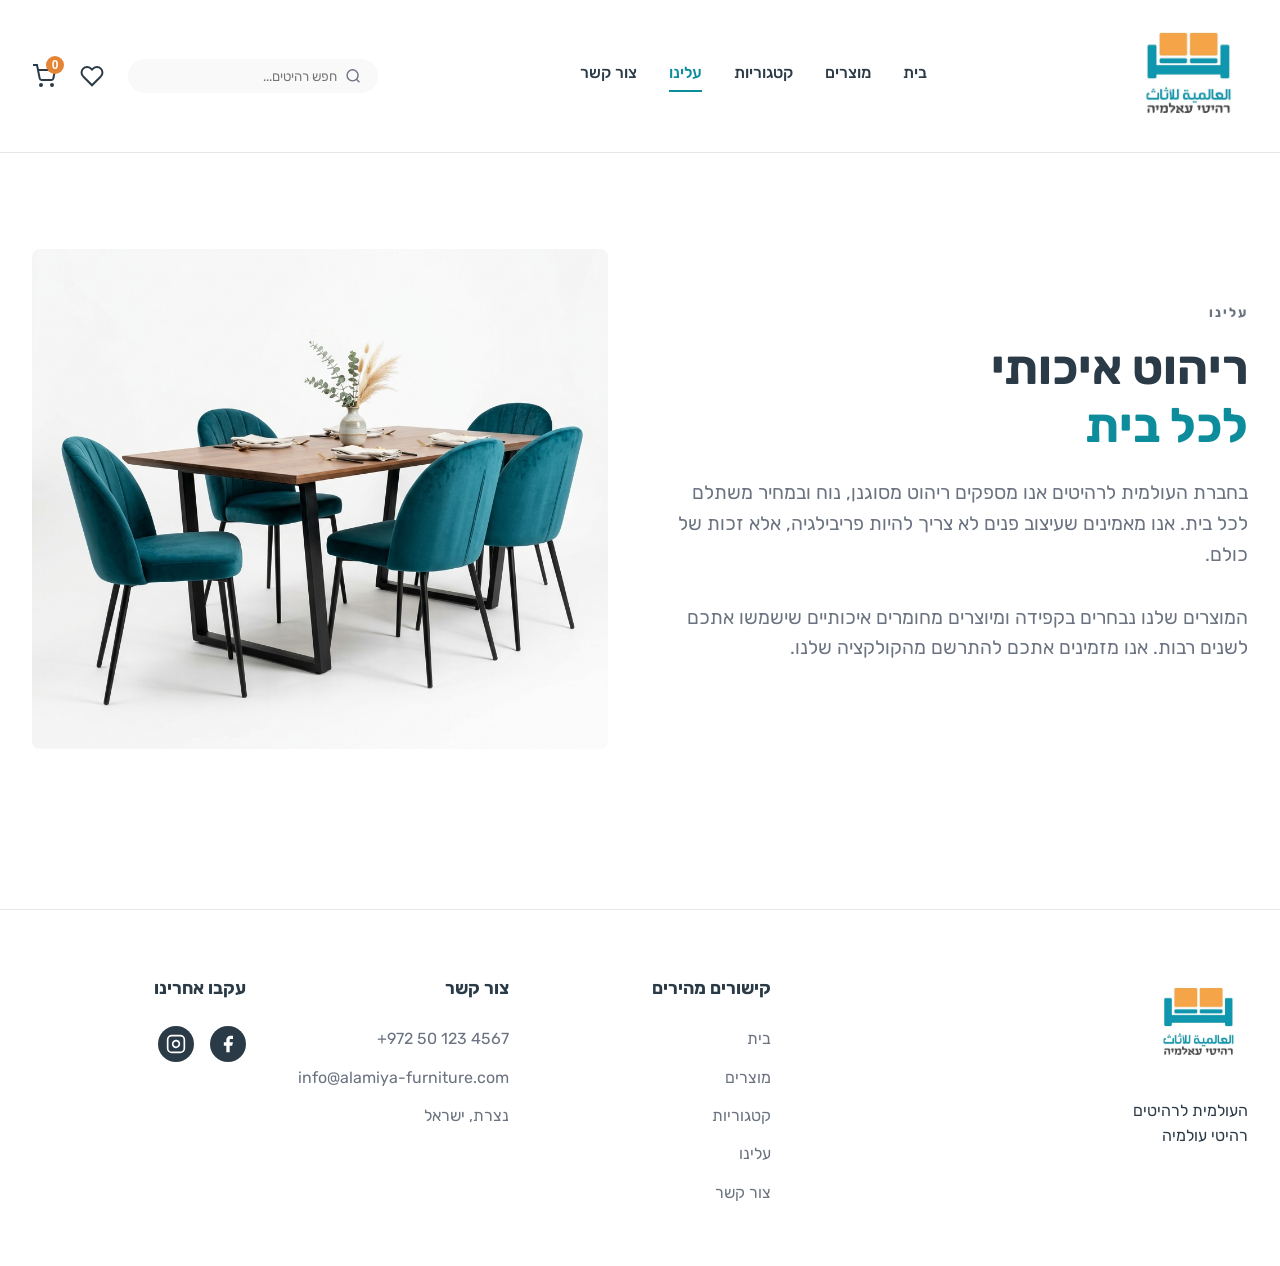
==== about.html @ 6bc6d1ef "first commit" ====
<!DOCTYPE html>
<html lang="he" dir="rtl">
  <head>
    <meta charset="UTF-8" />
    <meta name="viewport" content="width=device-width, initial-scale=1.0" />
    <title>העולמית לרהיטים | עלינו</title>
    <link rel="stylesheet" href="./style.css">
  </head>
  <body>
    <!-- Header -->
    <header>
      <div class="nav-container">
        <a href="./index.html" class="logo">
          <img src="./logo.jpg" alt="לוגו רהיטי עולמיה" class="logo-img" />
        </a>
        <nav class="nav-links">
          <a href="./index.html">בית</a>
          <a href="./products.html">מוצרים</a>
          <a href="./categories.html">קטגוריות</a>
          <a href="./about.html" class="active">עלינו</a>
          <a href="./contact.html">צור קשר</a>
        </nav>
        <div class="header-actions">
          <div class="search-bar">
            <svg width="18" height="18" viewBox="0 0 24 24" fill="none" stroke="currentColor" stroke-width="2"><circle cx="11" cy="11" r="8"></circle><line x1="21" y1="21" x2="16.65" y2="16.65"></line></svg>
            <input type="text" placeholder="חפש רהיטים..." />
          </div>
          <button class="icon-btn">
            <svg width="24" height="24" viewBox="0 0 24 24" fill="none" stroke="currentColor" stroke-width="2"><path d="M20.84 4.61a5.5 5.5 0 0 0-7.78 0L12 5.67l-1.06-1.06a5.5 5.5 0 0 0-7.78 7.78l1.06 1.06L12 21.23l7.78-7.78 1.06-1.06a5.5 5.5 0 0 0 0-7.78z"></path></svg>
          </button>
          <button class="icon-btn" id="cart-icon">
            <svg width="24" height="24" viewBox="0 0 24 24" fill="none" stroke="currentColor" stroke-width="2"><circle cx="9" cy="21" r="1"></circle><circle cx="20" cy="21" r="1"></circle><path d="M1 1h4l2.68 13.39a2 2 0 0 0 2 1.61h9.72a2 2 0 0 0 2-1.61L23 6H6"></path></svg>
            <span class="cart-count">0</span>
          </button>
        </div>
      </div>
    </header>

    <main class="container">
      <div class="split-layout">
        <div class="split-content">
          <h5 style="color: var(--text-muted); letter-spacing: 2px; margin-bottom: 1rem; text-transform: uppercase;">עלינו</h5>
          <h2>ריהוט איכותי<br/><span>לכל בית</span></h2>
          <p>בחברת העולמית לרהיטים אנו מספקים ריהוט מסוגנן, נוח ובמחיר משתלם לכל בית. אנו מאמינים שעיצוב פנים לא צריך להיות פריבילגיה, אלא זכות של כולם.</p>
          <p>המוצרים שלנו נבחרים בקפידה ומיוצרים מחומרים איכותיים שישמשו אתכם לשנים רבות. אנו מזמינים אתכם להתרשם מהקולקציה שלנו.</p>
        </div>
        <img src="./product_dining_1788993790342.jpg" alt="About Us Furniture" class="split-img" />
      </div>
    </main>

    <!-- Footer -->
    <footer>
      <!-- Same Footer -->
      <div class="footer-top">
        <div class="footer-col footer-brand">
          <img src="./logo.jpg" alt="לוגו" style="width:100px; margin-bottom:1rem;" />
          <p>העולמית לרהיטים<br/>רהיטי עולמיה</p>
        </div>
        <div class="footer-col">
          <h4>קישורים מהירים</h4>
          <ul>
            <li><a href="./index.html">בית</a></li>
            <li><a href="./products.html">מוצרים</a></li>
            <li><a href="./categories.html">קטגוריות</a></li>
            <li><a href="./about.html">עלינו</a></li>
            <li><a href="./contact.html">צור קשר</a></li>
          </ul>
        </div>
        <div class="footer-col">
          <h4>צור קשר</h4>
          <ul>
            <li><span dir="ltr">+972 50 123 4567</span></li>
            <li>info@alamiya-furniture.com</li>
            <li>נצרת, ישראל</li>
          </ul>
        </div>
        <div class="footer-col">
          <h4>עקבו אחרינו</h4>
          <div class="social-icons">
            <a href="#"><svg width="20" height="20" viewBox="0 0 24 24" fill="currentColor"><path d="M18 2h-3a5 5 0 0 0-5 5v3H7v4h3v8h4v-8h3l1-4h-4V7a1 1 0 0 1 1-1h3z"></path></svg></a>
            <a href="#"><svg width="20" height="20" viewBox="0 0 24 24" fill="none" stroke="currentColor" stroke-width="2"><rect x="2" y="2" width="20" height="20" rx="5" ry="5"></rect><path d="M16 11.37A4 4 0 1 1 12.63 8 4 4 0 0 1 16 11.37z"></path><line x1="17.5" y1="6.5" x2="17.51" y2="6.5"></line></svg></a>
          </div>
        </div>
      </div>

    </footer>
    <div id="cart-sidebar-container"></div>
    <script src="./main.js" defer></script>
  </body>
</html>
---- style.css ----
@import url('https://fonts.googleapis.com/css2?family=Rubik:wght@300;400;500;600;700&display=swap');

:root {
  --primary: #0D8C9C; /* Teal/Blue from new mockup */
  --primary-hover: #0a6c79;
  --accent: #E58434; /* Orange from new mockup */
  --accent-hover: #c66f28;
  --bg-color: #ffffff;
  --bg-alt: #F9F9F9;
  --text-main: #2A3B47;
  --text-muted: #6B7280;
  --white: #ffffff;
  --border-color: #E5E7EB;
  --radius: 8px;
  --shadow: 0 4px 6px -1px rgba(0, 0, 0, 0.1), 0 2px 4px -1px rgba(0, 0, 0, 0.06);
  --shadow-hover: 0 10px 15px -3px rgba(0, 0, 0, 0.1), 0 4px 6px -2px rgba(0, 0, 0, 0.05);
  --transition: all 0.2s ease;
}

* {
  margin: 0;
  padding: 0;
  box-sizing: border-box;
}

body {
  font-family: 'Rubik', sans-serif;
  background-color: var(--bg-color);
  color: var(--text-main);
  line-height: 1.6;
  direction: rtl; /* Hebrew RTL */
}

a {
  text-decoration: none;
  color: inherit;
}

ul {
  list-style: none;
}

/* Header */
header {
  border-bottom: 1px solid var(--border-color);
  background: var(--white);
  position: sticky;
  top: 0;
  z-index: 100;
}

.nav-container {
  max-width: 1300px;
  margin: 0 auto;
  padding: 1rem 2rem;
  display: flex;
  align-items: center;
  justify-content: space-between;
  gap: 2rem;
}

.logo {
  display: flex;
  flex-direction: column;
  align-items: center;
}
.logo-img {
  width: 120px;
  object-fit: contain;
}

.nav-links {
  display: flex;
  gap: 2rem;
  font-weight: 500;
  font-size: 1rem;
}
.nav-links a.active {
  color: var(--primary);
  border-bottom: 2px solid var(--primary);
  padding-bottom: 5px;
}
.nav-links a:hover {
  color: var(--primary);
}

.header-actions {
  display: flex;
  align-items: center;
  gap: 1.5rem;
}

.search-bar {
  display: flex;
  align-items: center;
  background: var(--bg-alt);
  border-radius: 50px;
  padding: 0.5rem 1rem;
  width: 250px;
}
.search-bar input {
  background: transparent;
  border: none;
  outline: none;
  padding: 0 0.5rem;
  width: 100%;
  font-family: inherit;
}
.search-bar svg {
  color: var(--text-muted);
}

.icon-btn {
  background: none;
  border: none;
  cursor: pointer;
  position: relative;
  color: var(--text-main);
  transition: var(--transition);
  display: flex;
  align-items: center;
}
.icon-btn:hover {
  color: var(--primary);
}

.cart-count {
  position: absolute;
  top: -8px;
  right: -8px;
  background-color: var(--accent);
  color: #fff;
  font-size: 0.75rem;
  font-weight: 700;
  width: 18px;
  height: 18px;
  display: flex;
  align-items: center;
  justify-content: center;
  border-radius: 50%;
}

/* Layout Utilities */
.container {
  max-width: 1300px;
  margin: 0 auto;
  padding: 2rem;
}

/* Hero Section */
.hero {
  position: relative;
  border-radius: 12px;
  overflow: hidden;
  margin-top: 2rem;
  height: 500px;
}
.hero img {
  width: 100%;
  height: 100%;
  object-fit: cover;
}
.hero-content {
  position: absolute;
  top: 50%;
  right: 5%;
  transform: translateY(-50%);
  max-width: 400px;
  color: var(--text-main);
}
.hero-content h1 {
  font-size: 3.5rem;
  font-weight: 700;
  line-height: 1.1;
  color: var(--text-main);
}
.hero-content h1 span {
  color: var(--primary);
}
.hero-content p {
  font-size: 1.1rem;
  margin: 1rem 0 2rem;
  color: var(--text-muted);
}
.btn-primary {
  background-color: var(--accent);
  color: #fff;
  border: none;
  padding: 0.8rem 2rem;
  font-size: 1.1rem;
  font-weight: 600;
  border-radius: 50px;
  cursor: pointer;
  transition: var(--transition);
  display: inline-flex;
  align-items: center;
  gap: 0.5rem;
}
.btn-primary:hover {
  background-color: var(--accent-hover);
}

/* Features Row */
.features-row {
  display: grid;
  grid-template-columns: repeat(4, 1fr);
  gap: 2rem;
  padding: 3rem 0;
  border-bottom: 1px solid var(--border-color);
}
.feature {
  display: flex;
  align-items: center;
  gap: 1rem;
}
.feature-icon {
  color: var(--primary);
}
.feature-text h4 {
  font-size: 1rem;
  margin-bottom: 0.2rem;
}
.feature-text p {
  font-size: 0.85rem;
  color: var(--text-muted);
}

/* Section Titles */
.section-header {
  display: flex;
  justify-content: space-between;
  align-items: center;
  margin: 3rem 0 1.5rem;
}
.section-header h2 {
  font-size: 1.8rem;
  color: var(--text-main);
}
.view-all {
  color: var(--primary);
  font-weight: 500;
  display: flex;
  align-items: center;
  gap: 0.5rem;
}

/* Categories Grid */
.categories-grid {
  display: grid;
  grid-template-columns: repeat(5, 1fr);
  gap: 1.5rem;
}
.category-card {
  background: var(--bg-alt);
  border-radius: var(--radius);
  text-align: center;
  padding-bottom: 1rem;
  transition: var(--transition);
  cursor: pointer;
}
.category-card:hover {
  transform: translateY(-5px);
  box-shadow: var(--shadow);
}
.category-card img {
  width: 100%;
  height: 150px;
  object-fit: cover;
  border-radius: var(--radius) var(--radius) 0 0;
  margin-bottom: 1rem;
}
.category-card h3 {
  font-size: 1rem;
  color: var(--text-main);
}

/* Large Category Cards (Categories Page) */
.categories-page-header {
  text-align: center;
  margin: 4rem 0 3rem;
}
.categories-page-header h5 {
  color: var(--text-muted);
  letter-spacing: 2px;
  text-transform: uppercase;
  margin-bottom: 0.5rem;
}
.categories-page-header h2 {
  font-size: 3rem;
  color: var(--text-main);
  margin-bottom: 1rem;
}
.categories-page-header h2 span {
  color: var(--primary);
}
.categories-page-header p {
  color: var(--text-muted);
  font-size: 1.1rem;
}

.categories-large-grid {
  display: grid;
  grid-template-columns: repeat(3, 1fr);
  gap: 2rem;
  margin-bottom: 5rem;
}
.cat-large-card {
  background: var(--white);
  border: 1px solid var(--border-color);
  border-radius: var(--radius);
  overflow: hidden;
  transition: var(--transition);
  cursor: pointer;
}
.cat-large-card:hover {
  box-shadow: var(--shadow-hover);
  transform: translateY(-5px);
}
.cat-large-card img {
  width: 100%;
  height: 250px;
  object-fit: cover;
}
.cat-large-info {
  padding: 1.5rem;
}
.cat-large-info h3 {
  font-size: 1.3rem;
  color: var(--text-main);
  margin-bottom: 0.5rem;
}
.cat-large-info .shop-now {
  color: var(--primary);
  font-weight: 500;
  display: flex;
  align-items: center;
  gap: 0.5rem;
}
.cat-large-info .shop-now svg {
  transition: var(--transition);
}
.cat-large-card:hover .shop-now svg {
  transform: translateX(-5px); /* RTL moves left */
}

/* Product Grid */
.product-grid {
  display: grid;
  grid-template-columns: repeat(auto-fill, minmax(280px, 1fr));
  gap: 2rem;
}
.product-card {
  background: #fff;
  border: 1px solid var(--border-color);
  border-radius: var(--radius);
  padding: 1rem;
  position: relative;
  transition: var(--transition);
}
.product-card:hover {
  box-shadow: var(--shadow);
}
.wishlist-btn {
  position: absolute;
  top: 1.5rem;
  left: 1.5rem;
  background: rgba(255, 255, 255, 0.8);
  border: none;
  border-radius: 50%;
  width: 32px;
  height: 32px;
  display: flex;
  align-items: center;
  justify-content: center;
  cursor: pointer;
  color: var(--text-muted);
  transition: var(--transition);
  z-index: 2;
}
.wishlist-btn:hover {
  color: var(--accent);
}
.product-img {
  width: 100%;
  height: 200px;
  object-fit: cover;
  border-radius: var(--radius);
  margin-bottom: 1rem;
}
.product-info h3 {
  font-size: 1rem;
  margin-bottom: 0.5rem;
  color: var(--text-main);
}
.product-price {
  font-weight: 700;
  font-size: 1.1rem;
  color: var(--text-main);
  margin-bottom: 1rem;
}
.btn-outline {
  width: 100%;
  padding: 0.6rem;
  background: var(--bg-alt);
  border: 1px solid var(--border-color);
  color: var(--text-main);
  border-radius: var(--radius);
  cursor: pointer;
  font-weight: 500;
  display: flex;
  justify-content: center;
  align-items: center;
  gap: 0.5rem;
  transition: var(--transition);
}
.btn-outline:hover {
  background: var(--primary);
  color: #fff;
  border-color: var(--primary);
}

/* Products Page Layout */
.products-layout {
  display: grid;
  grid-template-columns: 250px 1fr;
  gap: 3rem;
  margin-top: 2rem;
}
.sidebar {
  border-left: 1px solid var(--border-color);
  padding-left: 1.5rem;
}
.sidebar-section {
  margin-bottom: 2rem;
}
.sidebar-section h4 {
  font-size: 1rem;
  margin-bottom: 1rem;
  color: var(--text-main);
}
.category-list li {
  margin-bottom: 0.5rem;
}
.category-list a {
  color: var(--text-muted);
  font-size: 0.95rem;
}
.category-list a.active, .category-list a:hover {
  color: var(--primary);
  font-weight: 500;
}
.category-list li.active {
  background: #EAF4F5;
  padding: 0.5rem;
  border-radius: 4px;
}

/* Checkboxes */
.checkbox-item {
  display: flex;
  align-items: center;
  gap: 0.5rem;
  margin-bottom: 0.5rem;
  color: var(--text-muted);
  font-size: 0.95rem;
}

/* Pagination */
.pagination {
  display: flex;
  justify-content: center;
  align-items: center;
  gap: 0.5rem;
  margin-top: 3rem;
}
.page-btn {
  width: 36px;
  height: 36px;
  display: flex;
  align-items: center;
  justify-content: center;
  border: 1px solid var(--border-color);
  background: #fff;
  border-radius: 4px;
  cursor: pointer;
}
.page-btn.active {
  background: var(--primary);
  color: #fff;
  border-color: var(--primary);
}

/* Split Layout (About & Contact) */
.split-layout {
  display: grid;
  grid-template-columns: 1fr 1fr;
  gap: 4rem;
  align-items: center;
  margin: 4rem auto;
}
.split-content h2 {
  font-size: 3rem;
  color: var(--text-main);
  margin-bottom: 1.5rem;
  line-height: 1.2;
}
.split-content h2 span {
  color: var(--primary);
}
.split-content p {
  font-size: 1.2rem;
  color: var(--text-muted);
  margin-bottom: 2rem;
}
.split-img {
  width: 100%;
  height: 500px;
  object-fit: cover;
  border-radius: var(--radius);
}
.contact-info {
  display: flex;
  flex-direction: column;
  gap: 1.5rem;
}
.contact-item {
  display: flex;
  align-items: center;
  gap: 1rem;
  font-size: 1.1rem;
}
.contact-icon {
  width: 40px;
  height: 40px;
  background: #EAF4F5;
  color: var(--primary);
  border-radius: 50%;
  display: flex;
  align-items: center;
  justify-content: center;
}

/* Footer */
footer {
  background: #fff;
  border-top: 1px solid var(--border-color);
  padding: 4rem 2rem 0;
  margin-top: 4rem;
}
.footer-top {
  max-width: 1300px;
  margin: 0 auto;
  display: grid;
  grid-template-columns: 2fr 1fr 1fr 1fr;
  gap: 3rem;
  padding-bottom: 3rem;
}
.footer-col h4 {
  font-size: 1.1rem;
  margin-bottom: 1.5rem;
  color: var(--text-main);
}
.footer-col ul li {
  margin-bottom: 0.8rem;
  color: var(--text-muted);
}
.footer-col ul li a:hover {
  color: var(--primary);
}
.social-icons {
  display: flex;
  gap: 1rem;
}
.social-icons a {
  width: 36px;
  height: 36px;
  background: var(--text-main);
  color: #fff;
  display: flex;
  align-items: center;
  justify-content: center;
  border-radius: 50%;
  transition: var(--transition);
}
.social-icons a:hover {
  background: var(--primary);
}
.footer-bottom {
  background: var(--primary);
  color: #fff;
  padding: 1.5rem 2rem;
}
.footer-bottom-content {
  max-width: 1300px;
  margin: 0 auto;
  display: flex;
  justify-content: space-between;
  align-items: center;
  font-size: 0.9rem;
}

/* RTL Specific adjustments */
.hero-content {
  right: 5%;
  left: auto;
}
.sidebar {
  border-left: 1px solid var(--border-color);
  border-right: none;
  padding-left: 1.5rem;
  padding-right: 0;
}
.wishlist-btn {
  left: 1.5rem;
  right: auto;
}

/* Cart Sidebar & Overlay */
.cart-sidebar {
  position: fixed;
  top: 0;
  width: 400px;
  max-width: 100vw;
  height: 100vh;
  background: var(--bg-color);
  box-shadow: 5px 0 30px rgba(0, 0, 0, 0.1);
  z-index: 1000;
  display: flex;
  flex-direction: column;
}

.cart-header {
  padding: 1.5rem;
  border-bottom: 1px solid var(--border-color);
  display: flex;
  justify-content: space-between;
  align-items: center;
}

.cart-header h2 {
  color: var(--text-main);
  font-size: 1.5rem;
}

.close-cart {
  background: none;
  border: none;
  font-size: 2rem;
  cursor: pointer;
  color: var(--text-muted);
  transition: var(--transition);
}

.close-cart:hover {
  color: var(--accent);
}

.cart-items {
  flex: 1;
  overflow-y: auto;
  padding: 1.5rem;
}

.cart-footer {
  padding: 1.5rem;
  border-top: 1px solid var(--border-color);
  background: var(--white);
}

.cart-overlay {
  position: fixed;
  top: 0;
  left: 0;
  width: 100%;
  height: 100%;
  background: rgba(0, 0, 0, 0.5);
  backdrop-filter: blur(2px);
  z-index: 900;
  opacity: 0;
  visibility: hidden;
  transition: var(--transition);
}

.cart-overlay.show {
  opacity: 1;
  visibility: visible;
}

/* --- Product Detail Page (PDP) --- */
.breadcrumbs {
  padding: 1.5rem 0;
  color: var(--text-muted);
  font-size: 0.9rem;
}
.breadcrumbs a {
  color: var(--text-muted);
  text-decoration: none;
}
.breadcrumbs a:hover {
  color: var(--primary);
}
.breadcrumbs span {
  margin: 0 0.5rem;
}

.pdp-container {
  display: grid;
  grid-template-columns: 1fr 1fr;
  gap: 4rem;
  margin-bottom: 4rem;
}

@media (max-width: 900px) {
  .pdp-container {
    grid-template-columns: 1fr;
    gap: 2rem;
  }
}

/* Gallery */
.pdp-gallery {
  display: flex;
  flex-direction: column;
  gap: 1rem;
}
.pdp-main-img-container {
  position: relative;
  border-radius: var(--radius);
  overflow: hidden;
  background: var(--bg-alt);
}
.pdp-main-img-container img {
  width: 100%;
  height: 500px;
  object-fit: cover;
  display: block;
}
.gallery-nav {
  position: absolute;
  top: 50%;
  transform: translateY(-50%);
  background: var(--white);
  border: none;
  width: 40px;
  height: 40px;
  border-radius: 50%;
  display: flex;
  align-items: center;
  justify-content: center;
  cursor: pointer;
  box-shadow: var(--shadow);
  color: var(--text-main);
  transition: var(--transition);
}
.gallery-nav:hover {
  color: var(--primary);
}
.gallery-nav.prev {
  left: 1rem;
}
.gallery-nav.next {
  right: 1rem;
}
.pdp-thumbnails {
  display: grid;
  grid-template-columns: repeat(4, 1fr);
  gap: 1rem;
}
.pdp-thumbnails img {
  width: 100%;
  height: 100px;
  object-fit: cover;
  border-radius: var(--radius);
  cursor: pointer;
  border: 2px solid transparent;
  transition: var(--transition);
}
.pdp-thumbnails img:hover, .pdp-thumbnails img.active {
  border-color: var(--primary);
}

/* Product Info */
.pdp-info {
  display: flex;
  flex-direction: column;
}
.pdp-category {
  color: var(--text-muted);
  text-transform: uppercase;
  letter-spacing: 2px;
  font-size: 0.85rem;
  margin-bottom: 0.5rem;
}
.pdp-title {
  font-size: 2.5rem;
  color: var(--text-main);
  margin-bottom: 0.5rem;
  font-weight: 700;
}
.pdp-price-wrap {
  display: flex;
  align-items: center;
  gap: 1rem;
  margin-bottom: 1.5rem;
}
.pdp-price {
  font-size: 2rem;
  color: var(--primary);
  font-weight: 700;
}
.pdp-reviews {
  display: flex;
  align-items: center;
  gap: 0.5rem;
  color: var(--text-muted);
  font-size: 0.9rem;
}
.stars {
  color: #FBBF24;
}
.pdp-desc {
  color: var(--text-muted);
  line-height: 1.6;
  margin-bottom: 2rem;
  padding-bottom: 2rem;
  border-bottom: 1px solid var(--border-color);
}

/* Options */
.pdp-option-group {
  margin-bottom: 1.5rem;
}
.pdp-option-title {
  font-weight: 600;
  margin-bottom: 0.75rem;
  display: flex;
  justify-content: space-between;
}
.size-guide {
  color: var(--primary);
  font-size: 0.85rem;
  text-decoration: none;
  font-weight: 500;
  display: flex;
  align-items: center;
  gap: 0.25rem;
}
.color-options {
  display: flex;
  gap: 1rem;
}
.color-swatch {
  width: 36px;
  height: 36px;
  border-radius: 50%;
  cursor: pointer;
  border: 2px solid transparent;
  outline: 2px solid transparent;
  transition: var(--transition);
}
.color-swatch:hover, .color-swatch.active {
  outline-color: var(--primary);
  outline-offset: 2px;
}
.size-options {
  display: flex;
  gap: 0.75rem;
}
.size-btn {
  background: var(--white);
  border: 1px solid var(--border-color);
  padding: 0.5rem 1rem;
  border-radius: var(--radius);
  cursor: pointer;
  font-weight: 500;
  transition: var(--transition);
}
.size-btn:hover, .size-btn.active {
  border-color: var(--primary);
  color: var(--primary);
}

/* Quantity & Actions */
.pdp-actions-row {
  display: flex;
  align-items: center;
  gap: 1rem;
  margin-bottom: 2rem;
}
.qty-selector {
  display: flex;
  align-items: center;
  border: 1px solid var(--border-color);
  border-radius: var(--radius);
  overflow: hidden;
  height: 48px;
}
.qty-btn {
  background: var(--white);
  border: none;
  width: 40px;
  height: 100%;
  cursor: pointer;
  font-size: 1.2rem;
  display: flex;
  align-items: center;
  justify-content: center;
  color: var(--text-main);
  transition: var(--transition);
}
.qty-btn:hover {
  background: var(--bg-alt);
}
.qty-input {
  width: 40px;
  text-align: center;
  border: none;
  border-left: 1px solid var(--border-color);
  border-right: 1px solid var(--border-color);
  font-weight: 600;
  height: 100%;
}

.pdp-add-to-cart {
  flex: 1;
  background: var(--accent);
  color: #fff;
  border: none;
  border-radius: var(--radius);
  height: 48px;
  font-weight: 600;
  cursor: pointer;
  display: flex;
  align-items: center;
  justify-content: center;
  gap: 0.5rem;
  transition: var(--transition);
}
.pdp-add-to-cart:hover {
  background: var(--accent-hover);
}
.pdp-wishlist-btn {
  background: var(--white);
  border: 1px solid var(--border-color);
  color: var(--text-main);
  border-radius: var(--radius);
  height: 48px;
  padding: 0 1.5rem;
  font-weight: 600;
  cursor: pointer;
  display: flex;
  align-items: center;
  justify-content: center;
  gap: 0.5rem;
  transition: var(--transition);
}
.pdp-wishlist-btn:hover {
  border-color: var(--text-main);
}

/* Features */
.pdp-features {
  display: flex;
  justify-content: space-between;
  border-top: 1px solid var(--border-color);
  border-bottom: 1px solid var(--border-color);
  padding: 1.5rem 0;
  margin-bottom: 2rem;
}
.pdp-feature-item {
  display: flex;
  align-items: center;
  gap: 0.75rem;
  font-size: 0.85rem;
}
.pdp-feature-item strong {
  display: block;
  font-size: 0.9rem;
  color: var(--text-main);
}
.pdp-feature-item span {
  color: var(--text-muted);
}
.pdp-feature-item svg {
  color: var(--text-muted);
}

/* Accordion */
.accordion-item {
  border-bottom: 1px solid var(--border-color);
}
.accordion-header {
  width: 100%;
  text-align: right;
  padding: 1.5rem 0;
  background: none;
  border: none;
  font-weight: 600;
  color: var(--text-main);
  cursor: pointer;
  display: flex;
  justify-content: space-between;
  align-items: center;
}
.accordion-content {
  max-height: 0;
  overflow: hidden;
  transition: max-height 0.3s ease-out;
}
.accordion-content p {
  padding-bottom: 1.5rem;
  color: var(--text-muted);
  line-height: 1.6;
}
.accordion-item.active .accordion-content {
  max-height: 200px;
}
.accordion-item.active .accordion-header svg {
  transform: rotate(180deg);
}
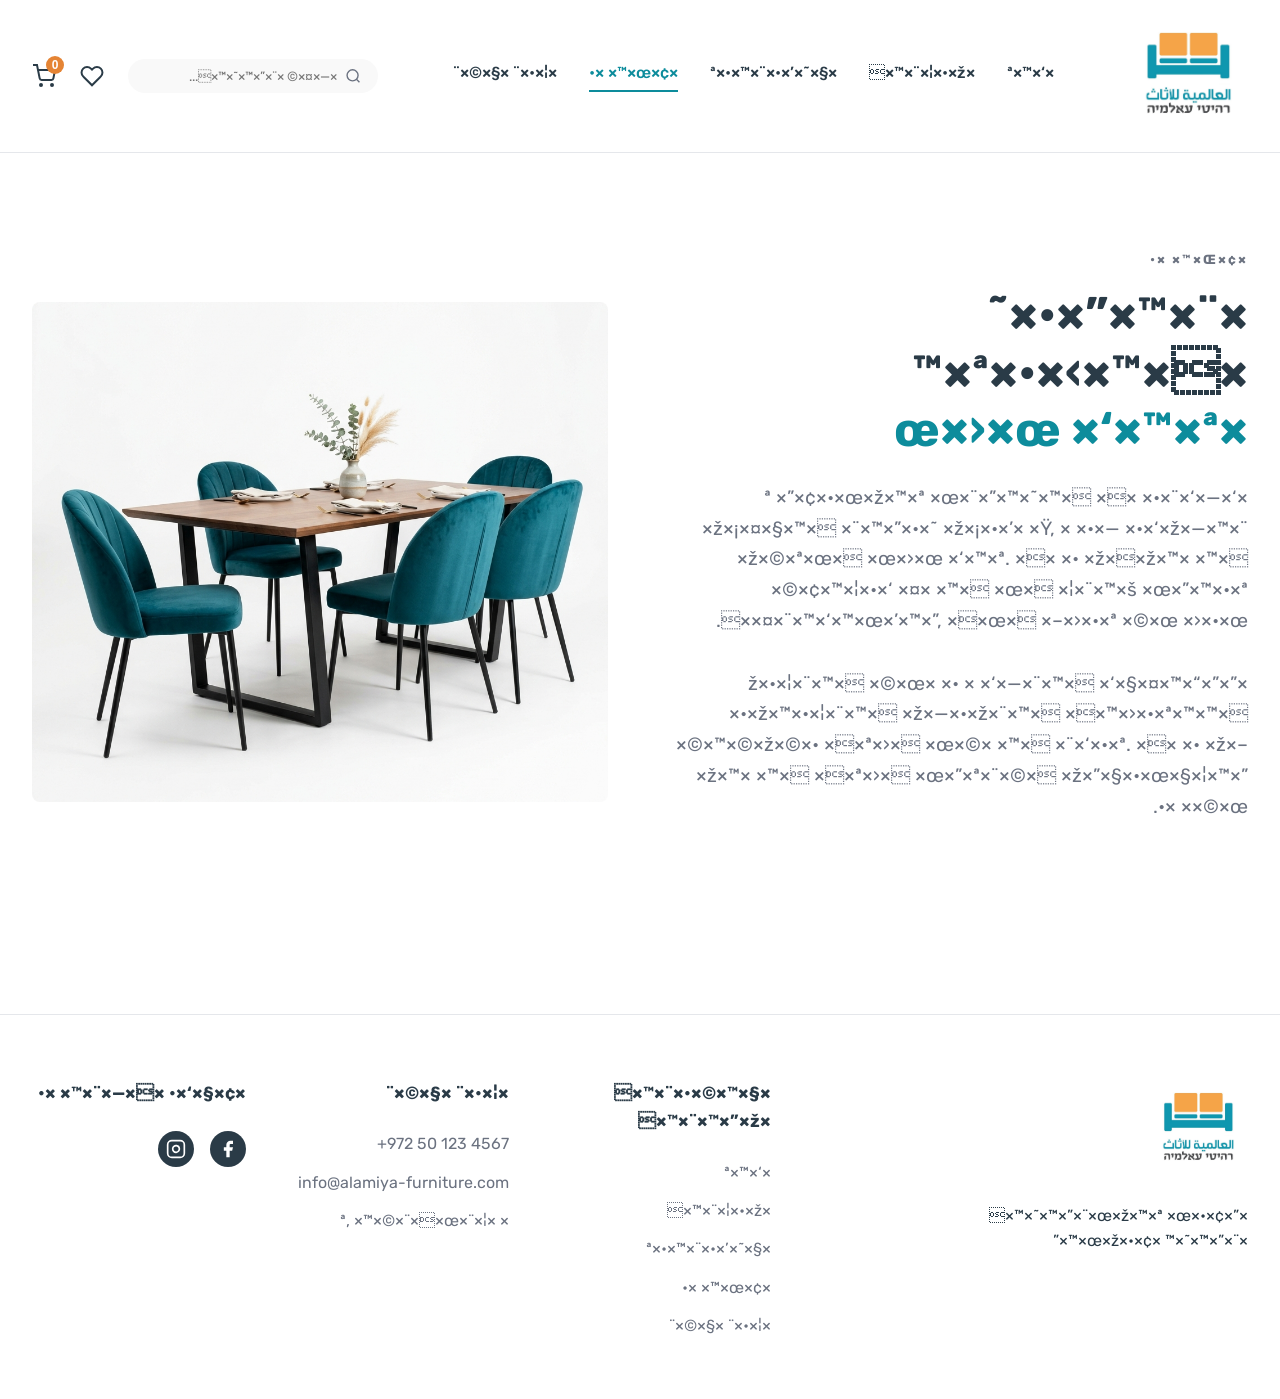
==== commit 7f3dbbed: "Remove sidebar from categories and improve mobile menu" ====
--- a/about.html
+++ b/about.html
@@ -1,9 +1,9 @@
-<!DOCTYPE html>
+﻿<!DOCTYPE html>
 <html lang="he" dir="rtl">
   <head>
     <meta charset="UTF-8" />
     <meta name="viewport" content="width=device-width, initial-scale=1.0" />
-    <title>העולמית לרהיטים | עלינו</title>
+    <title>×”×¢×•×œ×ž×™×ª ×œ×¨×”×™×˜×™× | ×¢×œ×™× ×•</title>
     <link rel="stylesheet" href="./style.css">
   </head>
   <body>
@@ -11,19 +11,19 @@
     <header>
       <div class="nav-container">
         <a href="./index.html" class="logo">
-          <img src="./logo.jpg" alt="לוגו רהיטי עולמיה" class="logo-img" />
+          <img src="./logo.jpg" alt="×œ×•×’×• ×¨×”×™×˜×™ ×¢×•×œ×ž×™×”" class="logo-img" />
         </a>
         <nav class="nav-links">
-          <a href="./index.html">בית</a>
-          <a href="./products.html">מוצרים</a>
-          <a href="./categories.html">קטגוריות</a>
-          <a href="./about.html" class="active">עלינו</a>
-          <a href="./contact.html">צור קשר</a>
+          <a href="./index.html">×‘×™×ª</a>
+          <a href="./products.html">×ž×•×¦×¨×™×</a>
+          <a href="./categories.html">×§×˜×’×•×¨×™×•×ª</a>
+          <a href="./about.html" class="active">×¢×œ×™× ×•</a>
+          <a href="./contact.html">×¦×•×¨ ×§×©×¨</a>
         </nav>
         <div class="header-actions">
           <div class="search-bar">
             <svg width="18" height="18" viewBox="0 0 24 24" fill="none" stroke="currentColor" stroke-width="2"><circle cx="11" cy="11" r="8"></circle><line x1="21" y1="21" x2="16.65" y2="16.65"></line></svg>
-            <input type="text" placeholder="חפש רהיטים..." />
+            <input type="text" placeholder="×—×¤×© ×¨×”×™×˜×™×..." />
           </div>
           <button class="icon-btn">
             <svg width="24" height="24" viewBox="0 0 24 24" fill="none" stroke="currentColor" stroke-width="2"><path d="M20.84 4.61a5.5 5.5 0 0 0-7.78 0L12 5.67l-1.06-1.06a5.5 5.5 0 0 0-7.78 7.78l1.06 1.06L12 21.23l7.78-7.78 1.06-1.06a5.5 5.5 0 0 0 0-7.78z"></path></svg>
@@ -39,10 +39,10 @@
     <main class="container">
       <div class="split-layout">
         <div class="split-content">
-          <h5 style="color: var(--text-muted); letter-spacing: 2px; margin-bottom: 1rem; text-transform: uppercase;">עלינו</h5>
-          <h2>ריהוט איכותי<br/><span>לכל בית</span></h2>
-          <p>בחברת העולמית לרהיטים אנו מספקים ריהוט מסוגנן, נוח ובמחיר משתלם לכל בית. אנו מאמינים שעיצוב פנים לא צריך להיות פריבילגיה, אלא זכות של כולם.</p>
-          <p>המוצרים שלנו נבחרים בקפידה ומיוצרים מחומרים איכותיים שישמשו אתכם לשנים רבות. אנו מזמינים אתכם להתרשם מהקולקציה שלנו.</p>
+          <h5 style="color: var(--text-muted); letter-spacing: 2px; margin-bottom: 1rem; text-transform: uppercase;">×¢×œ×™× ×•</h5>
+          <h2>×¨×™×”×•×˜ ××™×›×•×ª×™<br/><span>×œ×›×œ ×‘×™×ª</span></h2>
+          <p>×‘×—×‘×¨×ª ×”×¢×•×œ×ž×™×ª ×œ×¨×”×™×˜×™× ×× ×• ×ž×¡×¤×§×™× ×¨×™×”×•×˜ ×ž×¡×•×’× ×Ÿ, × ×•×— ×•×‘×ž×—×™×¨ ×ž×©×ª×œ× ×œ×›×œ ×‘×™×ª. ×× ×• ×ž××ž×™× ×™× ×©×¢×™×¦×•×‘ ×¤× ×™× ×œ× ×¦×¨×™×š ×œ×”×™×•×ª ×¤×¨×™×‘×™×œ×’×™×”, ××œ× ×–×›×•×ª ×©×œ ×›×•×œ×.</p>
+          <p>×”×ž×•×¦×¨×™× ×©×œ× ×• × ×‘×—×¨×™× ×‘×§×¤×™×“×” ×•×ž×™×•×¦×¨×™× ×ž×—×•×ž×¨×™× ××™×›×•×ª×™×™× ×©×™×©×ž×©×• ××ª×›× ×œ×©× ×™× ×¨×‘×•×ª. ×× ×• ×ž×–×ž×™× ×™× ××ª×›× ×œ×”×ª×¨×©× ×ž×”×§×•×œ×§×¦×™×” ×©×œ× ×•.</p>
         </div>
         <img src="./product_dining_1788993790342.jpg" alt="About Us Furniture" class="split-img" />
       </div>
@@ -53,29 +53,29 @@
       <!-- Same Footer -->
       <div class="footer-top">
         <div class="footer-col footer-brand">
-          <img src="./logo.jpg" alt="לוגו" style="width:100px; margin-bottom:1rem;" />
-          <p>העולמית לרהיטים<br/>רהיטי עולמיה</p>
+          <img src="./logo.jpg" alt="×œ×•×’×•" style="width:100px; margin-bottom:1rem;" />
+          <p>×”×¢×•×œ×ž×™×ª ×œ×¨×”×™×˜×™×<br/>×¨×”×™×˜×™ ×¢×•×œ×ž×™×”</p>
         </div>
         <div class="footer-col">
-          <h4>קישורים מהירים</h4>
+          <h4>×§×™×©×•×¨×™× ×ž×”×™×¨×™×</h4>
           <ul>
-            <li><a href="./index.html">בית</a></li>
-            <li><a href="./products.html">מוצרים</a></li>
-            <li><a href="./categories.html">קטגוריות</a></li>
-            <li><a href="./about.html">עלינו</a></li>
-            <li><a href="./contact.html">צור קשר</a></li>
+            <li><a href="./index.html">×‘×™×ª</a></li>
+            <li><a href="./products.html">×ž×•×¦×¨×™×</a></li>
+            <li><a href="./categories.html">×§×˜×’×•×¨×™×•×ª</a></li>
+            <li><a href="./about.html">×¢×œ×™× ×•</a></li>
+            <li><a href="./contact.html">×¦×•×¨ ×§×©×¨</a></li>
           </ul>
         </div>
         <div class="footer-col">
-          <h4>צור קשר</h4>
+          <h4>×¦×•×¨ ×§×©×¨</h4>
           <ul>
             <li><span dir="ltr">+972 50 123 4567</span></li>
             <li>info@alamiya-furniture.com</li>
-            <li>נצרת, ישראל</li>
+            <li>× ×¦×¨×ª, ×™×©×¨××œ</li>
           </ul>
         </div>
         <div class="footer-col">
-          <h4>עקבו אחרינו</h4>
+          <h4>×¢×§×‘×• ××—×¨×™× ×•</h4>
           <div class="social-icons">
             <a href="#"><svg width="20" height="20" viewBox="0 0 24 24" fill="currentColor"><path d="M18 2h-3a5 5 0 0 0-5 5v3H7v4h3v8h4v-8h3l1-4h-4V7a1 1 0 0 1 1-1h3z"></path></svg></a>
             <a href="#"><svg width="20" height="20" viewBox="0 0 24 24" fill="none" stroke="currentColor" stroke-width="2"><rect x="2" y="2" width="20" height="20" rx="5" ry="5"></rect><path d="M16 11.37A4 4 0 1 1 12.63 8 4 4 0 0 1 16 11.37z"></path><line x1="17.5" y1="6.5" x2="17.51" y2="6.5"></line></svg></a>
@@ -88,3 +88,4 @@
     <script src="./main.js" defer></script>
   </body>
 </html>
+
--- a/style.css
+++ b/style.css
@@ -421,9 +421,7 @@
 
 /* Products Page Layout */
 .products-layout {
-  display: grid;
-  grid-template-columns: 250px 1fr;
-  gap: 3rem;
+  display: block;
   margin-top: 2rem;
 }
 .sidebar {
@@ -1019,3 +1017,168 @@
   transform: rotate(180deg);
 }
 
+/* Responsive Design (Mobile & Tablet) */
+@media (max-width: 1024px) {
+  .features-row {
+    grid-template-columns: repeat(2, 1fr);
+  }
+  .categories-grid {
+    grid-template-columns: repeat(3, 1fr);
+  }
+  .categories-large-grid {
+    grid-template-columns: repeat(2, 1fr);
+  }
+}
+
+@media (max-width: 768px) {
+  .container {
+    padding: 1rem;
+  }
+  .nav-container {
+    flex-direction: column;
+    gap: 1rem;
+    padding: 1rem;
+  }
+  .nav-links {
+    display: flex;
+    flex-wrap: wrap;
+    justify-content: center;
+    gap: 0.5rem;
+    width: 100%;
+  }
+  .nav-links a {
+    background: var(--bg-alt);
+    padding: 0.4rem 0.8rem;
+    border-radius: 20px;
+    font-size: 0.85rem;
+    border: 1px solid var(--border-color);
+  }
+  .nav-links a.active {
+    background: var(--primary);
+    color: white;
+    border-bottom: none;
+  }
+  .header-actions {
+    width: 100%;
+    justify-content: space-between;
+  }
+  .search-bar {
+    width: auto;
+    flex: 1;
+    margin-left: 1rem;
+  }
+  .hero {
+    height: auto;
+    min-height: 400px;
+  }
+  .hero-content {
+    right: 5%;
+    left: 5%;
+    max-width: none;
+    text-align: center;
+  }
+  .hero-content h1 {
+    font-size: 2.5rem;
+  }
+  .features-row {
+    display: none;
+  }
+  .categories-grid {
+    grid-template-columns: repeat(2, 1fr);
+  }
+  .categories-large-grid {
+    grid-template-columns: repeat(2, 1fr);
+    gap: 1rem;
+  }
+  .products-layout {
+    display: block;
+  }
+  .product-grid {
+    grid-template-columns: repeat(2, 1fr);
+    gap: 1rem;
+  }
+  .sidebar {
+    border-left: none;
+    border-bottom: 1px solid var(--border-color);
+    padding-left: 0;
+    padding-bottom: 1.5rem;
+  }
+  .split-layout {
+    grid-template-columns: 1fr;
+    gap: 2rem;
+  }
+  .footer-top {
+    grid-template-columns: 1fr;
+    text-align: center;
+  }
+  .social-icons {
+    justify-content: center;
+  }
+  .footer-col.footer-brand {
+    align-items: center;
+  }
+  .pdp-actions-row {
+    flex-direction: column;
+  }
+  .qty-selector {
+    width: 100%;
+  }
+  .pdp-add-to-cart, .pdp-wishlist-btn {
+    width: 100%;
+  }
+  .pdp-features {
+    flex-direction: column;
+    gap: 1rem;
+  }
+  .cart-sidebar {
+    width: 100%;
+  }
+}
+
+@media (max-width: 480px) {
+  .categories-grid {
+    grid-template-columns: repeat(2, 1fr);
+    gap: 1rem;
+  }
+  .categories-large-grid {
+    grid-template-columns: repeat(2, 1fr);
+    gap: 1rem;
+  }
+  .cat-large-card img {
+    height: 150px;
+  }
+  .hero-content h1 {
+    font-size: 2rem;
+  }
+  .product-grid {
+    grid-template-columns: repeat(2, 1fr);
+    gap: 1rem;
+  }
+  .product-card {
+    padding: 0.5rem;
+  }
+  .product-img {
+    height: 120px;
+    margin-bottom: 0.5rem;
+  }
+  .product-info h3 {
+    font-size: 0.9rem;
+  }
+  .product-price {
+    font-size: 1rem;
+    margin-bottom: 0.5rem;
+  }
+  .btn-outline {
+    padding: 0.4rem;
+    font-size: 0.85rem;
+  }
+  .category-card img {
+    height: 100px;
+  }
+  .pdp-thumbnails {
+    grid-template-columns: repeat(4, 1fr);
+  }
+  .pdp-main-img-container img {
+    height: 300px;
+  }
+}
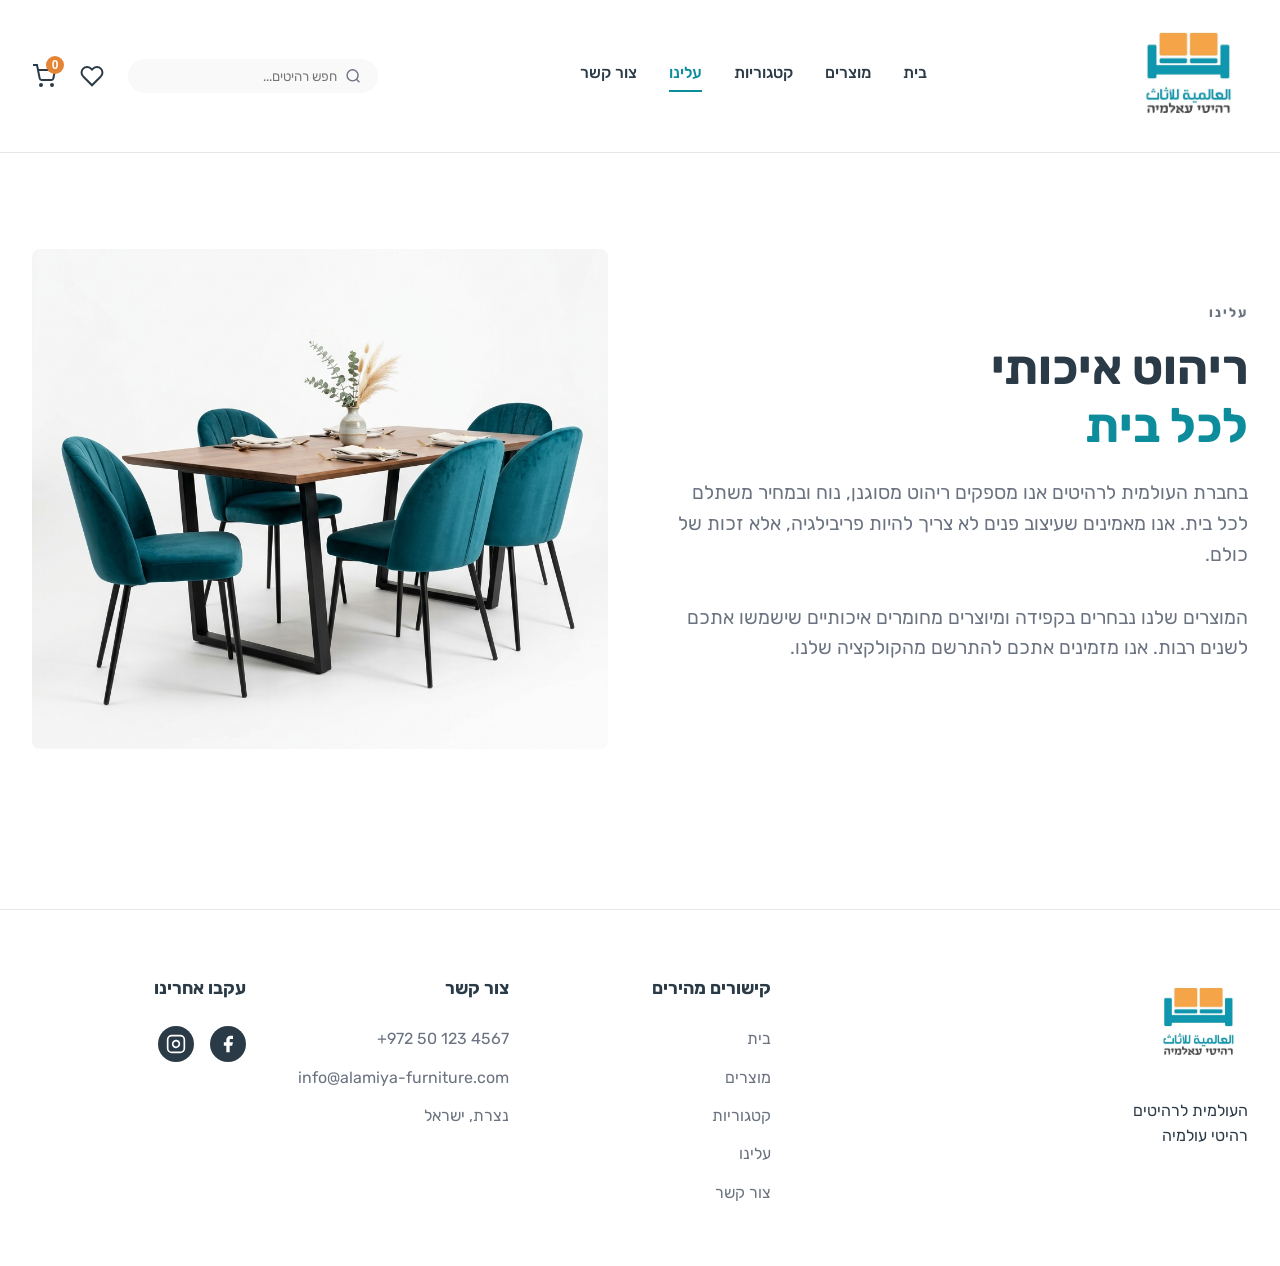
==== commit bda85547: "Fix encoding, remove sidebars safely, add hamburger menu" ====
--- a/about.html
+++ b/about.html
@@ -1,9 +1,9 @@
-﻿<!DOCTYPE html>
+<!DOCTYPE html>
 <html lang="he" dir="rtl">
   <head>
     <meta charset="UTF-8" />
     <meta name="viewport" content="width=device-width, initial-scale=1.0" />
-    <title>×”×¢×•×œ×ž×™×ª ×œ×¨×”×™×˜×™× | ×¢×œ×™× ×•</title>
+    <title>העולמית לרהיטים | עלינו</title>
     <link rel="stylesheet" href="./style.css">
   </head>
   <body>
@@ -11,19 +11,27 @@
     <header>
       <div class="nav-container">
         <a href="./index.html" class="logo">
-          <img src="./logo.jpg" alt="×œ×•×’×• ×¨×”×™×˜×™ ×¢×•×œ×ž×™×”" class="logo-img" />
+          <img src="./logo.jpg" alt="לוגו רהיטי עולמיה" class="logo-img" />
         </a>
+        
+        <button class="hamburger-icon" aria-label="Menu">
+          <svg width="28" height="28" viewBox="0 0 24 24" fill="none" stroke="currentColor" stroke-width="2">
+            <line x1="3" y1="12" x2="21" y2="12"></line>
+            <line x1="3" y1="6" x2="21" y2="6"></line>
+            <line x1="3" y1="18" x2="21" y2="18"></line>
+          </svg>
+        </button>
         <nav class="nav-links">
-          <a href="./index.html">×‘×™×ª</a>
-          <a href="./products.html">×ž×•×¦×¨×™×</a>
-          <a href="./categories.html">×§×˜×’×•×¨×™×•×ª</a>
-          <a href="./about.html" class="active">×¢×œ×™× ×•</a>
-          <a href="./contact.html">×¦×•×¨ ×§×©×¨</a>
+          <a href="./index.html">בית</a>
+          <a href="./products.html">מוצרים</a>
+          <a href="./categories.html">קטגוריות</a>
+          <a href="./about.html" class="active">עלינו</a>
+          <a href="./contact.html">צור קשר</a>
         </nav>
         <div class="header-actions">
           <div class="search-bar">
             <svg width="18" height="18" viewBox="0 0 24 24" fill="none" stroke="currentColor" stroke-width="2"><circle cx="11" cy="11" r="8"></circle><line x1="21" y1="21" x2="16.65" y2="16.65"></line></svg>
-            <input type="text" placeholder="×—×¤×© ×¨×”×™×˜×™×..." />
+            <input type="text" placeholder="חפש רהיטים..." />
           </div>
           <button class="icon-btn">
             <svg width="24" height="24" viewBox="0 0 24 24" fill="none" stroke="currentColor" stroke-width="2"><path d="M20.84 4.61a5.5 5.5 0 0 0-7.78 0L12 5.67l-1.06-1.06a5.5 5.5 0 0 0-7.78 7.78l1.06 1.06L12 21.23l7.78-7.78 1.06-1.06a5.5 5.5 0 0 0 0-7.78z"></path></svg>
@@ -39,10 +47,10 @@
     <main class="container">
       <div class="split-layout">
         <div class="split-content">
-          <h5 style="color: var(--text-muted); letter-spacing: 2px; margin-bottom: 1rem; text-transform: uppercase;">×¢×œ×™× ×•</h5>
-          <h2>×¨×™×”×•×˜ ××™×›×•×ª×™<br/><span>×œ×›×œ ×‘×™×ª</span></h2>
-          <p>×‘×—×‘×¨×ª ×”×¢×•×œ×ž×™×ª ×œ×¨×”×™×˜×™× ×× ×• ×ž×¡×¤×§×™× ×¨×™×”×•×˜ ×ž×¡×•×’× ×Ÿ, × ×•×— ×•×‘×ž×—×™×¨ ×ž×©×ª×œ× ×œ×›×œ ×‘×™×ª. ×× ×• ×ž××ž×™× ×™× ×©×¢×™×¦×•×‘ ×¤× ×™× ×œ× ×¦×¨×™×š ×œ×”×™×•×ª ×¤×¨×™×‘×™×œ×’×™×”, ××œ× ×–×›×•×ª ×©×œ ×›×•×œ×.</p>
-          <p>×”×ž×•×¦×¨×™× ×©×œ× ×• × ×‘×—×¨×™× ×‘×§×¤×™×“×” ×•×ž×™×•×¦×¨×™× ×ž×—×•×ž×¨×™× ××™×›×•×ª×™×™× ×©×™×©×ž×©×• ××ª×›× ×œ×©× ×™× ×¨×‘×•×ª. ×× ×• ×ž×–×ž×™× ×™× ××ª×›× ×œ×”×ª×¨×©× ×ž×”×§×•×œ×§×¦×™×” ×©×œ× ×•.</p>
+          <h5 style="color: var(--text-muted); letter-spacing: 2px; margin-bottom: 1rem; text-transform: uppercase;">עלינו</h5>
+          <h2>ריהוט איכותי<br/><span>לכל בית</span></h2>
+          <p>בחברת העולמית לרהיטים אנו מספקים ריהוט מסוגנן, נוח ובמחיר משתלם לכל בית. אנו מאמינים שעיצוב פנים לא צריך להיות פריבילגיה, אלא זכות של כולם.</p>
+          <p>המוצרים שלנו נבחרים בקפידה ומיוצרים מחומרים איכותיים שישמשו אתכם לשנים רבות. אנו מזמינים אתכם להתרשם מהקולקציה שלנו.</p>
         </div>
         <img src="./product_dining_1788993790342.jpg" alt="About Us Furniture" class="split-img" />
       </div>
@@ -53,29 +61,29 @@
       <!-- Same Footer -->
       <div class="footer-top">
         <div class="footer-col footer-brand">
-          <img src="./logo.jpg" alt="×œ×•×’×•" style="width:100px; margin-bottom:1rem;" />
-          <p>×”×¢×•×œ×ž×™×ª ×œ×¨×”×™×˜×™×<br/>×¨×”×™×˜×™ ×¢×•×œ×ž×™×”</p>
+          <img src="./logo.jpg" alt="לוגו" style="width:100px; margin-bottom:1rem;" />
+          <p>העולמית לרהיטים<br/>רהיטי עולמיה</p>
         </div>
         <div class="footer-col">
-          <h4>×§×™×©×•×¨×™× ×ž×”×™×¨×™×</h4>
+          <h4>קישורים מהירים</h4>
           <ul>
-            <li><a href="./index.html">×‘×™×ª</a></li>
-            <li><a href="./products.html">×ž×•×¦×¨×™×</a></li>
-            <li><a href="./categories.html">×§×˜×’×•×¨×™×•×ª</a></li>
-            <li><a href="./about.html">×¢×œ×™× ×•</a></li>
-            <li><a href="./contact.html">×¦×•×¨ ×§×©×¨</a></li>
+            <li><a href="./index.html">בית</a></li>
+            <li><a href="./products.html">מוצרים</a></li>
+            <li><a href="./categories.html">קטגוריות</a></li>
+            <li><a href="./about.html">עלינו</a></li>
+            <li><a href="./contact.html">צור קשר</a></li>
           </ul>
         </div>
         <div class="footer-col">
-          <h4>×¦×•×¨ ×§×©×¨</h4>
+          <h4>צור קשר</h4>
           <ul>
             <li><span dir="ltr">+972 50 123 4567</span></li>
             <li>info@alamiya-furniture.com</li>
-            <li>× ×¦×¨×ª, ×™×©×¨××œ</li>
+            <li>נצרת, ישראל</li>
           </ul>
         </div>
         <div class="footer-col">
-          <h4>×¢×§×‘×• ××—×¨×™× ×•</h4>
+          <h4>עקבו אחרינו</h4>
           <div class="social-icons">
             <a href="#"><svg width="20" height="20" viewBox="0 0 24 24" fill="currentColor"><path d="M18 2h-3a5 5 0 0 0-5 5v3H7v4h3v8h4v-8h3l1-4h-4V7a1 1 0 0 1 1-1h3z"></path></svg></a>
             <a href="#"><svg width="20" height="20" viewBox="0 0 24 24" fill="none" stroke="currentColor" stroke-width="2"><rect x="2" y="2" width="20" height="20" rx="5" ry="5"></rect><path d="M16 11.37A4 4 0 1 1 12.63 8 4 4 0 0 1 16 11.37z"></path><line x1="17.5" y1="6.5" x2="17.51" y2="6.5"></line></svg></a>
@@ -88,4 +96,3 @@
     <script src="./main.js" defer></script>
   </body>
 </html>
-
--- a/style.css
+++ b/style.css
@@ -140,6 +140,14 @@
   border-radius: 50%;
 }
 
+.hamburger-icon {
+  display: none;
+  background: none;
+  border: none;
+  cursor: pointer;
+  color: var(--text-main);
+}
+
 /* Layout Utilities */
 .container {
   max-width: 1300px;
@@ -1035,16 +1043,27 @@
     padding: 1rem;
   }
   .nav-container {
-    flex-direction: column;
-    gap: 1rem;
+    flex-direction: row;
+    flex-wrap: wrap;
+    justify-content: space-between;
+    align-items: center;
+    gap: 0;
     padding: 1rem;
   }
+  .hamburger-icon {
+    display: block !important;
+  }
   .nav-links {
-    display: flex;
+    display: none;
     flex-wrap: wrap;
     justify-content: center;
     gap: 0.5rem;
     width: 100%;
+    order: 4;
+    margin-top: 1rem;
+  }
+  .nav-links.active {
+    display: flex;
   }
   .nav-links a {
     background: var(--bg-alt);
@@ -1061,6 +1080,8 @@
   .header-actions {
     width: 100%;
     justify-content: space-between;
+    order: 3;
+    margin-top: 1rem;
   }
   .search-bar {
     width: auto;
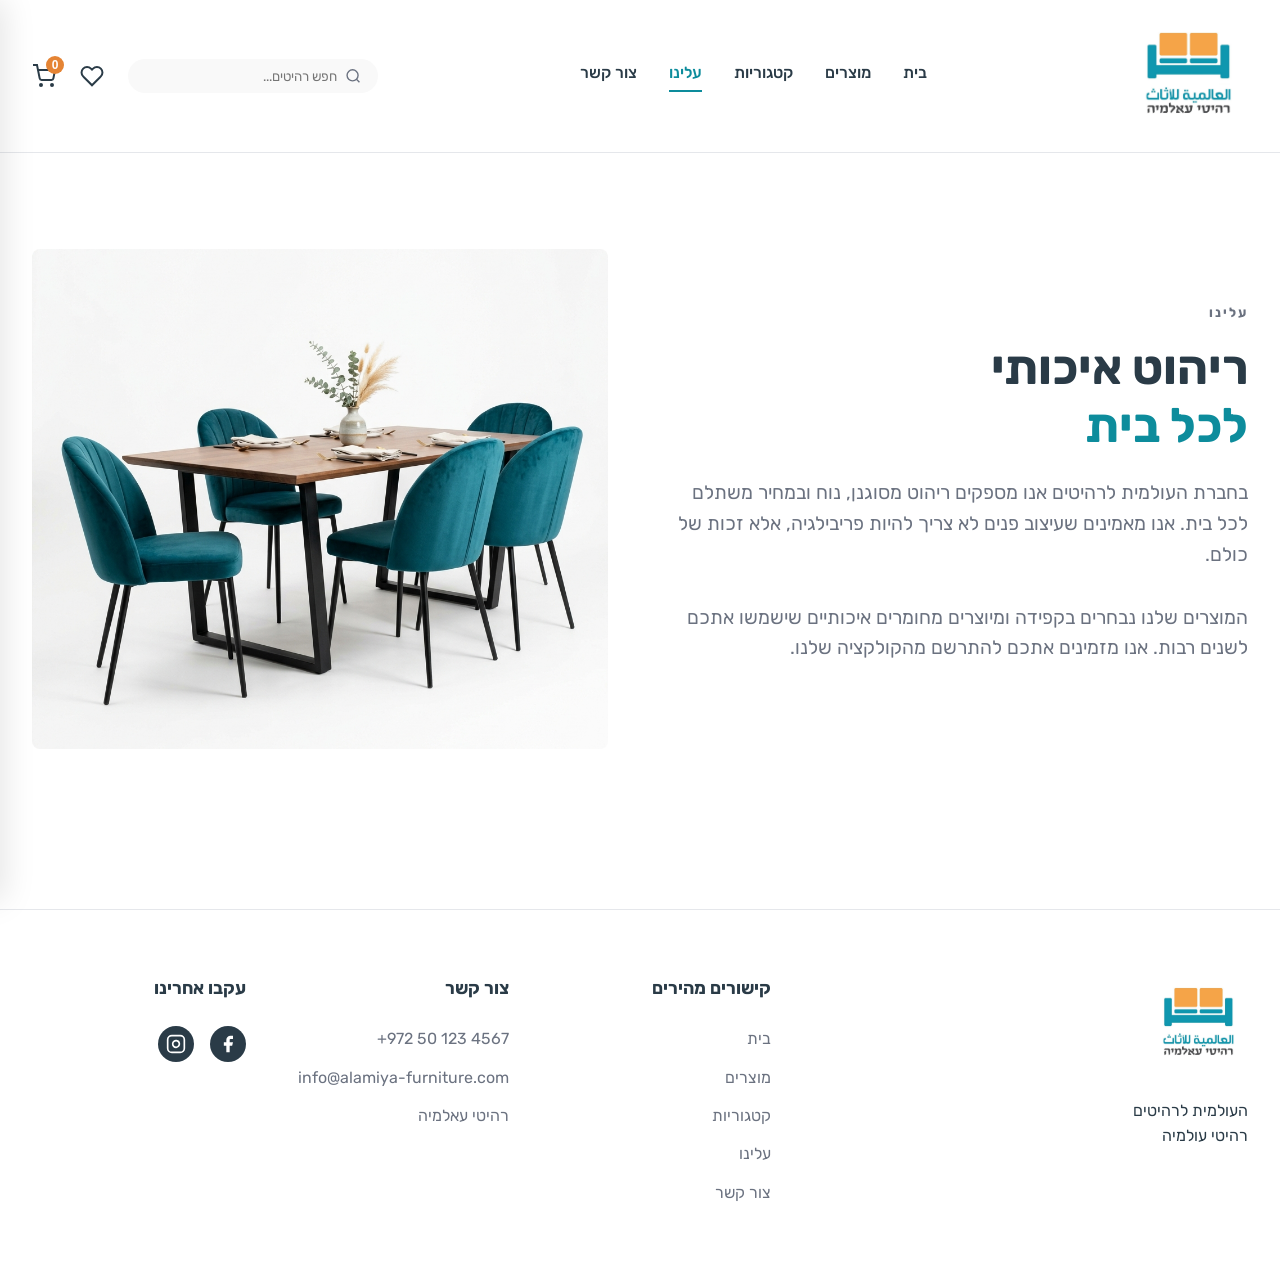
==== commit 3f3462e9: "Update footer location and Instagram link" ====
--- a/about.html
+++ b/about.html
@@ -79,14 +79,14 @@
           <ul>
             <li><span dir="ltr">+972 50 123 4567</span></li>
             <li>info@alamiya-furniture.com</li>
-            <li>נצרת, ישראל</li>
+            <li>רהיטי עאלמיה</li>
           </ul>
         </div>
         <div class="footer-col">
           <h4>עקבו אחרינו</h4>
           <div class="social-icons">
             <a href="#"><svg width="20" height="20" viewBox="0 0 24 24" fill="currentColor"><path d="M18 2h-3a5 5 0 0 0-5 5v3H7v4h3v8h4v-8h3l1-4h-4V7a1 1 0 0 1 1-1h3z"></path></svg></a>
-            <a href="#"><svg width="20" height="20" viewBox="0 0 24 24" fill="none" stroke="currentColor" stroke-width="2"><rect x="2" y="2" width="20" height="20" rx="5" ry="5"></rect><path d="M16 11.37A4 4 0 1 1 12.63 8 4 4 0 0 1 16 11.37z"></path><line x1="17.5" y1="6.5" x2="17.51" y2="6.5"></line></svg></a>
+            <a href="https://www.instagram.com/alamiya_furniture/"><svg width="20" height="20" viewBox="0 0 24 24" fill="none" stroke="currentColor" stroke-width="2"><rect x="2" y="2" width="20" height="20" rx="5" ry="5"></rect><path d="M16 11.37A4 4 0 1 1 12.63 8 4 4 0 0 1 16 11.37z"></path><line x1="17.5" y1="6.5" x2="17.51" y2="6.5"></line></svg></a>
           </div>
         </div>
       </div>
--- a/style.css
+++ b/style.css
@@ -162,25 +162,39 @@
   overflow: hidden;
   margin-top: 2rem;
   height: 500px;
+  display: flex;
+  align-items: center;
+  justify-content: center;
+}
+.hero::after {
+  content: '';
+  position: absolute;
+  top: 0; left: 0; width: 100%; height: 100%;
+  background: rgba(0,0,0,0.4);
+  z-index: 0;
 }
 .hero img {
+  position: absolute;
+  top: 0;
+  left: 0;
   width: 100%;
   height: 100%;
   object-fit: cover;
+  z-index: -1;
 }
 .hero-content {
-  position: absolute;
-  top: 50%;
-  right: 5%;
-  transform: translateY(-50%);
-  max-width: 400px;
-  color: var(--text-main);
+  position: relative;
+  z-index: 1;
+  max-width: 600px;
+  text-align: center;
+  color: #fff;
 }
 .hero-content h1 {
   font-size: 3.5rem;
   font-weight: 700;
   line-height: 1.1;
-  color: var(--text-main);
+  color: #fff;
+  text-shadow: 0 2px 4px rgba(0,0,0,0.5);
 }
 .hero-content h1 span {
   color: var(--primary);
@@ -188,7 +202,8 @@
 .hero-content p {
   font-size: 1.1rem;
   margin: 1rem 0 2rem;
-  color: var(--text-muted);
+  color: rgba(255,255,255,0.9);
+  text-shadow: 0 1px 3px rgba(0,0,0,0.5);
 }
 .btn-primary {
   background-color: var(--accent);
@@ -1043,45 +1058,69 @@
     padding: 1rem;
   }
   .nav-container {
-    flex-direction: row;
-    flex-wrap: wrap;
-    justify-content: space-between;
+    display: grid;
+    grid-template-columns: auto 1fr auto;
     align-items: center;
+    padding: 1rem;
     gap: 0;
-    padding: 1rem;
   }
   .hamburger-icon {
     display: block !important;
+    grid-column: 1;
+    grid-row: 1;
+  }
+  .logo {
+    grid-column: 2;
+    grid-row: 1;
+    justify-self: center;
+    margin: 0;
+  }
+  .header-actions {
+    grid-column: 3;
+    grid-row: 1;
+    width: auto;
+    margin: 0;
+    justify-content: flex-end;
+  }
+  .header-actions > .icon-btn:not(#cart-icon) {
+    display: none;
+  }
+  .header-actions .search-bar {
+    display: none;
   }
   .nav-links {
     display: none;
-    flex-wrap: wrap;
-    justify-content: center;
-    gap: 0.5rem;
+    grid-column: 1 / -1;
+    grid-row: 2;
+    flex-direction: column;
     width: 100%;
-    order: 4;
     margin-top: 1rem;
+    padding: 0;
+    background: var(--white);
+    box-shadow: 0 4px 6px -1px rgba(0,0,0,0.05);
+    border-radius: var(--radius);
+    overflow: hidden;
+    z-index: 50;
   }
   .nav-links.active {
     display: flex;
   }
   .nav-links a {
+    text-align: right;
+    padding: 1rem;
+    border-radius: 0;
+    border: none;
+    border-bottom: 1px solid var(--border-color);
+    background: transparent;
+    font-size: 1rem;
+    width: 100%;
+  }
+  .nav-links a:last-child {
+    border-bottom: none;
+  }
+  .nav-links a.active {
     background: var(--bg-alt);
-    padding: 0.4rem 0.8rem;
-    border-radius: 20px;
-    font-size: 0.85rem;
-    border: 1px solid var(--border-color);
-  }
-  .nav-links a.active {
-    background: var(--primary);
-    color: white;
-    border-bottom: none;
-  }
-  .header-actions {
-    width: 100%;
-    justify-content: space-between;
-    order: 3;
-    margin-top: 1rem;
+    color: var(--primary);
   }
   .search-bar {
     width: auto;
@@ -1089,17 +1128,23 @@
     margin-left: 1rem;
   }
   .hero {
-    height: auto;
-    min-height: 400px;
+    height: 300px;
+    margin-top: 1rem;
+  }
+  .hero img {
+    object-position: center;
   }
   .hero-content {
-    right: 5%;
-    left: 5%;
-    max-width: none;
-    text-align: center;
+    max-width: 95%;
   }
   .hero-content h1 {
-    font-size: 2.5rem;
+    font-size: 2.2rem;
+  }
+  .hero-content p {
+    font-size: 1.1rem;
+  }
+  .hero-content .btn-primary {
+    display: none;
   }
   .features-row {
     display: none;
